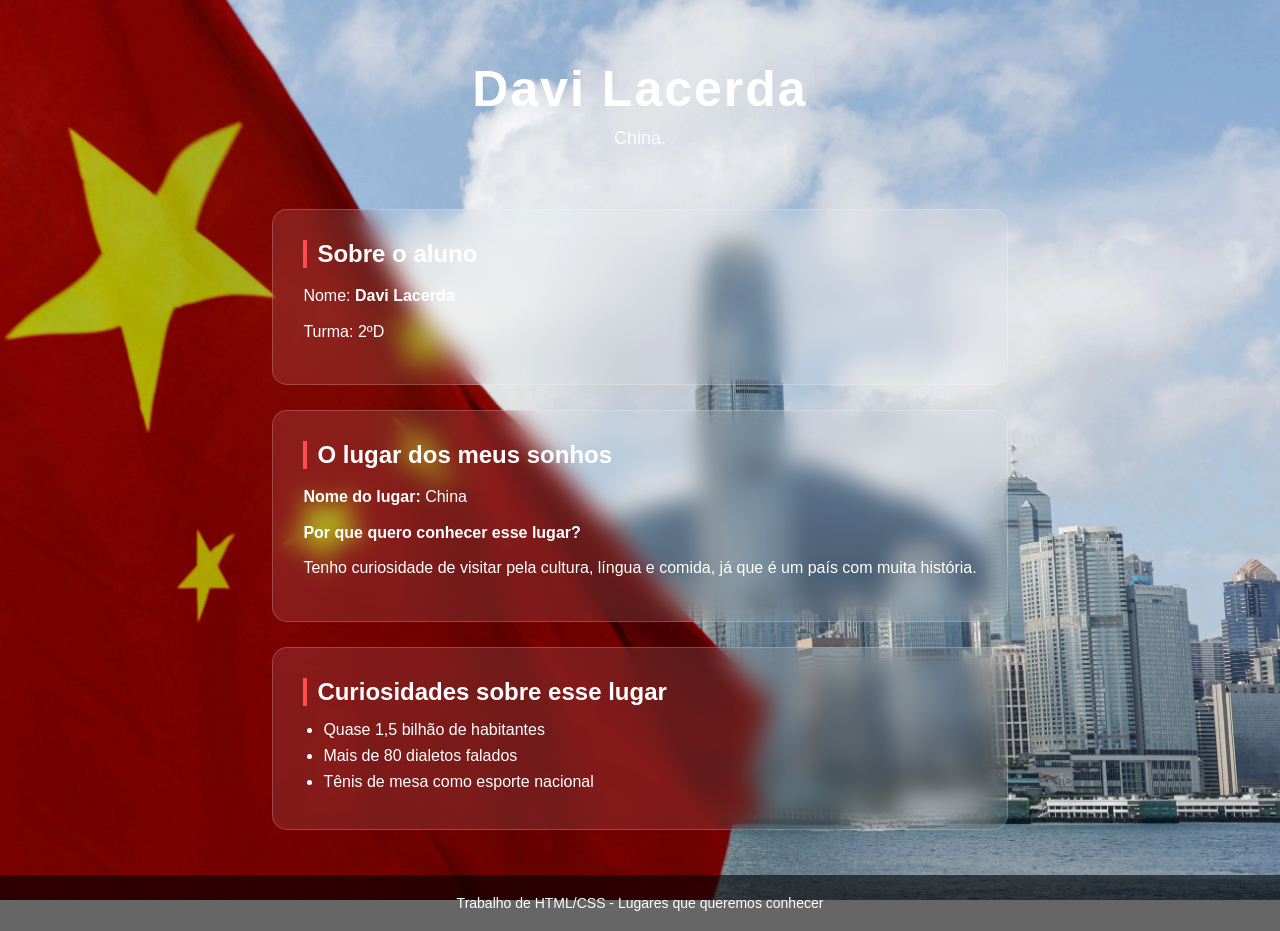
==== DaviLacerda/DaviLacerda.html @ a7f0751b "Sobe pela primeira vez" ====
<!DOCTYPE html>
<html lang="pt-BR">
<head>
    <meta charset="UTF-8">
    <title>Lugar que quero conhecer</title>
    <link rel="stylesheet" href="style.css">
</head>
<body>

<header>
    <h1>Davi Lacerda</h1>
    <p>China.</p>
</header>

<main>
    <section id="aluno">
        <h2>Sobre o aluno</h2>
        <p>Nome: <strong>Davi Lacerda</strong></p>
        <p>Turma: 2ºD</p>
    </section>

    <section id="lugar">
        <h2>O lugar dos meus sonhos</h2>
        <p><strong>Nome do lugar:</strong> China</p>
        <p><strong>Por que quero conhecer esse lugar?</strong></p>
        <p>
            Tenho curiosidade de visitar pela cultura, língua e comida, já que é um país com muita história.
        </p>
  
    </section>

    <section id="curiosidades">
        <h2>Curiosidades sobre esse lugar</h2>
        <ul>
            <li>Quase 1,5 bilhão de habitantes</li>
            <li>Mais de 80 dialetos falados</li>
            <li>Tênis de mesa como esporte nacional</li>
        </ul>
    </section>
</main>

<footer>
    <p>Trabalho de HTML/CSS - Lugares que queremos conhecer</p>
</footer>

</body>
</html>
---- DaviLacerda/style.css ----
* {
    margin: 0;
    padding: 0;
    box-sizing: border-box;
    font-family: 'Poppins', sans-serif;
}

body {
    min-height: 100vh;
    background: 
        linear-gradient(rgba(0,0,0,0.65), rgba(0,0,0,0.65)),
        url('https://images.unsplash.com/photo-1549893074-4a3bff0f9e2e?auto=format&fit=crop&w=1600&q=80');
    background-size: cover;
    background-position: center;
    background-attachment: fixed;
    color: white;
    display: flex;
    flex-direction: column;
    background-image: url("Assets/china.webp");
}

header {
    text-align: center;
    padding: 60px 20px 40px 20px;
}

header h1 {
    font-size: 50px;
    letter-spacing: 2px;
    margin-bottom: 10px;
    animation: fadeDown 1s ease;
}

header p {
    font-size: 18px;
    opacity: 0.85;
}

main {
    flex: 1;
    max-width: 900px;
    margin: auto;
    padding: 20px;
}

section {
    background: rgba(255, 255, 255, 0.1);
    backdrop-filter: blur(12px);
    border-radius: 15px;
    padding: 30px;
    margin-bottom: 25px;
    border: 1px solid rgba(255, 255, 255, 0.2);
    transition: all 0.4s ease;
}

section:hover {
    transform: scale(1.02);
    background: rgba(255, 255, 255, 0.18);
}

section h2 {
    margin-bottom: 15px;
    font-size: 24px;
    border-left: 4px solid #ff4c4c;
    padding-left: 10px;
}

section p {
    line-height: 1.6;
    margin-bottom: 10px;
}

ul {
    padding-left: 20px;
}

ul li {
    margin-bottom: 8px;
    position: relative;
}

footer {
    text-align: center;
    padding: 20px;
    font-size: 14px;
    background: rgba(0, 0, 0, 0.6);
}

@keyframes fadeDown {
    from {
        opacity: 0;
        transform: translateY(-30px);
    }
    to {
        opacity: 1;
        transform: translateY(0);
    }
}

@media (max-width: 600px) {
    header h1 {
        font-size: 32px;
    }

    section {
        padding: 20px;
    }
}
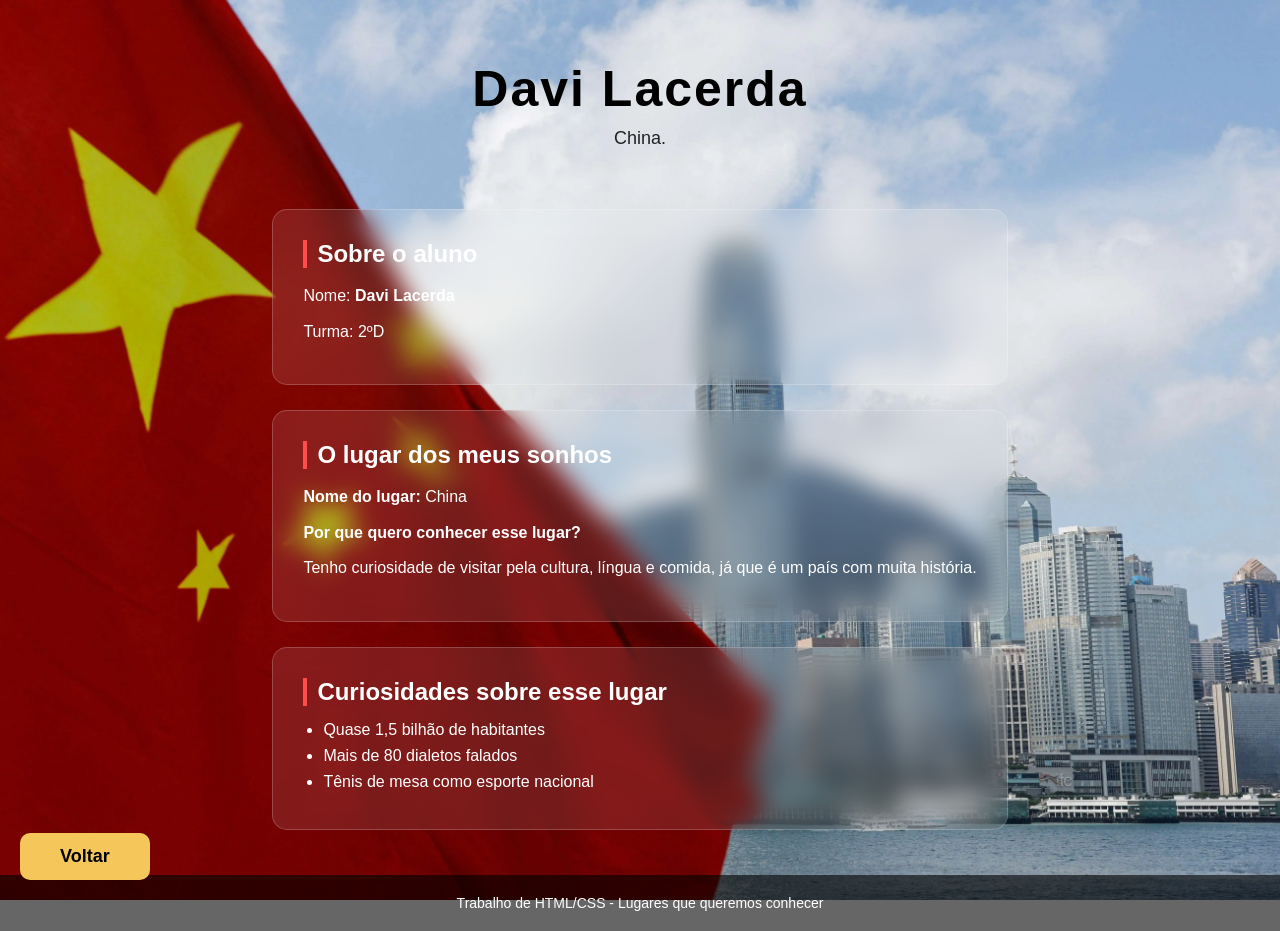
==== commit 7edb22ad: "Subindo alteracoes" ====
--- a/DaviLacerda/DaviLacerda.html
+++ b/DaviLacerda/DaviLacerda.html
@@ -12,6 +12,10 @@
     <p>China.</p>
 </header>
 
+<a href="../index.html">
+        <div class="voltar">Voltar</div>
+    </a>
+    
 <main>
     <section id="aluno">
         <h2>Sobre o aluno</h2>
--- a/DaviLacerda/style.css
+++ b/DaviLacerda/style.css
@@ -19,12 +19,32 @@
     background-image: url("Assets/china.webp");
 }
 
+.voltar {
+    position: fixed;
+    left: 20px;
+    bottom: 20px;
+    font-weight: 550;
+    font-size: 18px;
+    padding: 13px 40px;
+    background-color: #F5C659;
+    border-radius: 10px;
+    cursor: pointer;
+    text-decoration: none;
+    color: black;
+    transition: transform 0.18s ease;
+}
+
+.voltar:hover {
+    transform: scale(1.02);
+}
+
 header {
     text-align: center;
     padding: 60px 20px 40px 20px;
 }
 
 header h1 {
+    color: black;
     font-size: 50px;
     letter-spacing: 2px;
     margin-bottom: 10px;
@@ -32,6 +52,7 @@
 }
 
 header p {
+    color: black;
     font-size: 18px;
     opacity: 0.85;
 }
